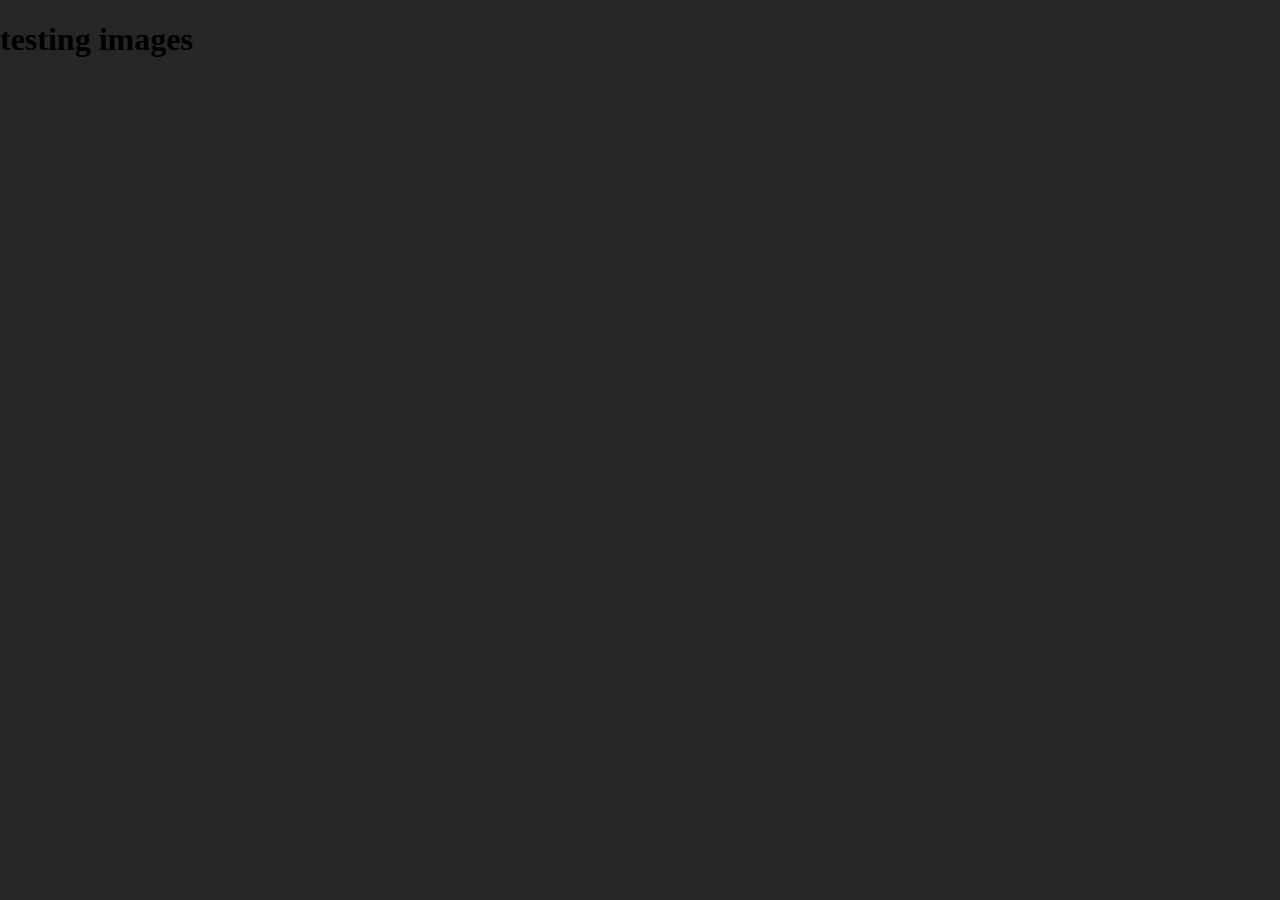
==== day4_6/about.html @ 4a20303f "image transitions css" ====
<!DOCTYPE html>
<html>
<head>
    <meta charset = "utf-8" />
    <title> About Me </title>
    <link rel="stylesheet" href="styles_about.css">
</head>
<body>
  <div class = "wrapper">
    <h1> testing images</h1>
  <div class= "img-test" ></div>
</div>
</body>
</html>
---- day4_6/styles_about.css ----
body{
  margin:0;
  padding: 0;
  background: #262626;
}

.img-test{
  width: 1112px;
  height:584px;
  background-image: url(images/luffy.png);
  background-size: cover;
  background-repeat: no-repeat;

  transition: all 2s ease-in-out;
  /* support for other browsers */
  -webkit-transition: all 2s ease-in-out;
  -moz-transition: all 2s ease-in-out;
  -o-transition: all 2s ease-in-out;
}

.img-test:hover{
  background-image: url(images/sanji.png);
}
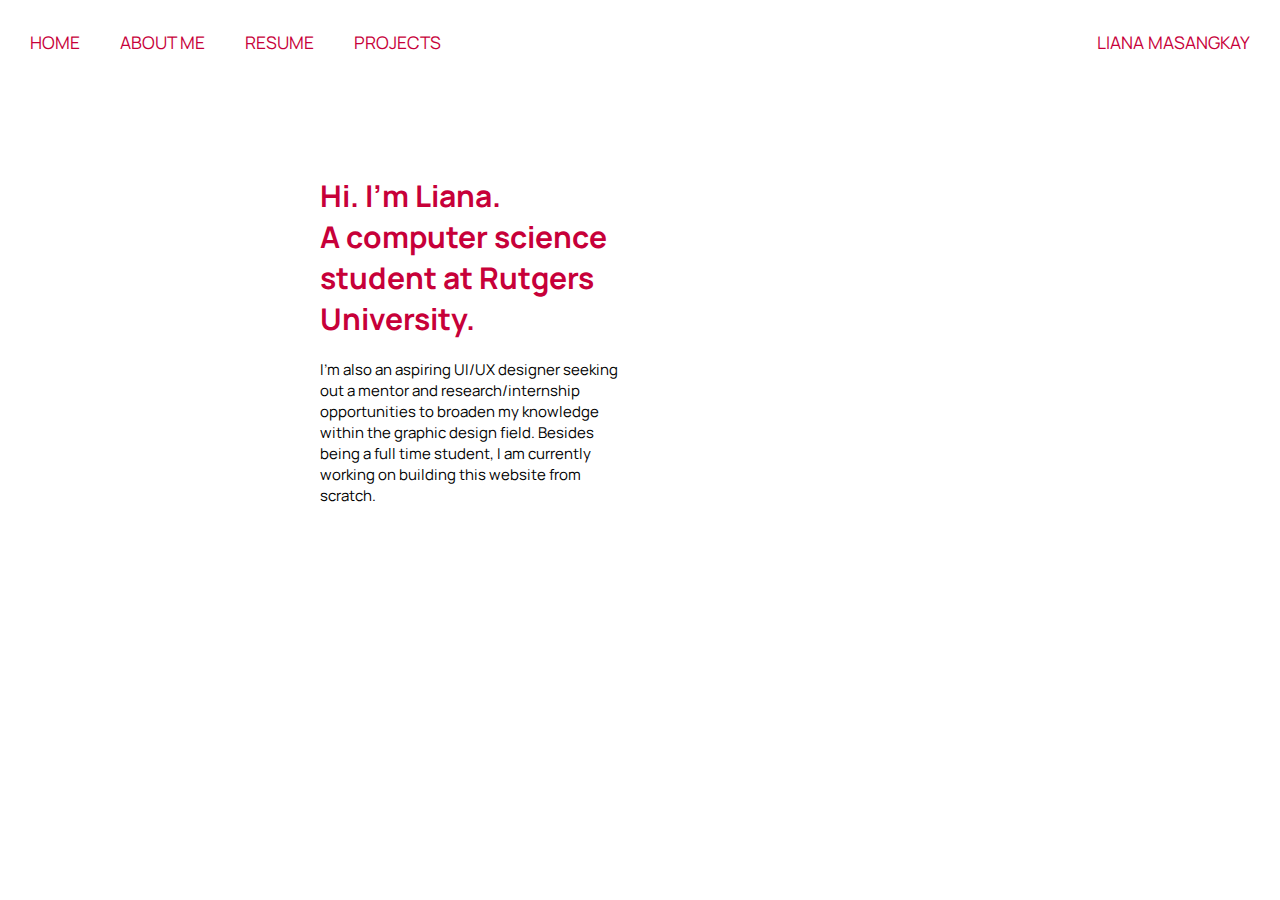
==== commit 3782c320: "about page" ====
--- a/day4_6/about.html
+++ b/day4_6/about.html
@@ -3,12 +3,58 @@
 <head>
     <meta charset = "utf-8" />
     <title> About Me </title>
+    <!-- <link rel="preconnect" href="https://fonts.gstatic.com">
+    <link href="https://fonts.googleapis.com/css2?family=Space+Grotesk:wght@300;400;500;600;700&display=swap" rel="stylesheet"> -->
+    <!-- <link rel="preconnect" href="https://fonts.gstatic.com">
+    <link href="https://fonts.googleapis.com/css2?family=Rubik:ital,wght@0,300;0,400;0,500;0,600;0,700;0,800;0,900;1,300;1,400;1,500;1,600;1,700;1,800;1,900&display=swap" rel="stylesheet"> -->
+    <!-- <link rel="preconnect" href="https://fonts.gstatic.com">
+    <link href="https://fonts.googleapis.com/css2?family=Lora:ital,wght@0,400;0,500;0,600;0,700;1,400;1,500;1,600;1,700&family=Raleway:ital,wght@0,100;0,200;0,300;0,400;0,500;0,600;0,700;0,800;0,900;1,100;1,200;1,300;1,400;1,500;1,600;1,700;1,800;1,900&display=swap" rel="stylesheet"> -->
+    <link rel="preconnect" href="https://fonts.gstatic.com">
+    <link href="https://fonts.googleapis.com/css2?family=Manrope:wght@200;300;400;500;600;700;800&display=swap" rel="stylesheet">
     <link rel="stylesheet" href="styles_about.css">
 </head>
 <body>
-  <div class = "wrapper">
-    <h1> testing images</h1>
-  <div class= "img-test" ></div>
-</div>
+  <div class = "container">
+    <div class="nav-wrapper">
+      <div class="left-side">
+        <div class="nav-link-wrapper">
+          <a href="index.html">Home</a>
+        </div>
+
+        <div class="nav-link-wrapper">
+            <a href="about.html">About Me</a>
+        </div>
+
+        <div class="nav-link-wrapper">
+            <a href="resume.html">Resume</a>
+          </div>
+
+        <div class="nav-link-wrapper">
+            <a href="projects.html">Projects</a>
+        </div>
+      </div>
+
+
+      <div class="right-side">
+        <div class="name">
+          LIANA MASANGKAY
+        </div>
+      </div>
+    </div>
+
+    <div class= "flexbox-container" >
+        <div class="flexbox-item textbox">
+          <h1>Hi. I’m Liana.
+            <br>A computer science student at Rutgers University.</br>
+          </h1>
+          <p> <span> I’m also an aspiring UI/UX designer seeking out a mentor and research/internship opportunities to broaden my knowledge within the graphic design field.  Besides being a full time student, I am currently working on building this website from scratch.</span></p>
+        </div>
+        <div class="flexbox-item picture-box">
+        </div>
+    </div>
+
+
+    </div>
+  </div>
 </body>
 </html>
--- a/day4_6/styles_about.css
+++ b/day4_6/styles_about.css
@@ -1,9 +1,100 @@
 body{
   margin:0;
   padding: 0;
-  background: #262626;
+  /* background: #252525; */
+  font-family: 'Manrope', sans-serif;
+  font-size: 15px;
 }
 
+/* MASTER STYLES */
+body{
+  margin: 0px;
+}
+
+.container{
+  display: grid;
+  grid-template-columns: 1fr; /*100 percent; fractional unit go from end to end*/
+}
+
+.nav-wrapper {
+  display: flex;
+  justify-content: space-between;
+  padding: 30px;
+  font-size: 14px;
+}
+
+.left-side{
+  display: flex;
+}
+
+/* NAVIGATION STYLES */
+.nav-wrapper > .left-side > div { /*gets divs under nav wrapper */
+  margin-right: 40px;
+  font-size: 1.25em;
+  text-transform: uppercase; /* converts uppercase, lowercase*/
+}
+
+.nav-link-wrapper{ /* animation 1*/
+  height: 22 px;
+  border-bottom: 1px solid transparent;
+  transition: border-bottom 0.5s;
+}
+
+.nav-link-wrapper a{ /* animation 2: color; inside nav link wrapper, grab a link */
+  color: #c70039; /*  teal*/
+  text-decoration: none;
+  transition: color 0.5s;
+}
+
+
+.nav-link-wrapper a:hover{ /*pseudo states, allows hover to animate*/
+  color: #c0e218;
+}
+
+.name{
+  color: #c70039;
+  font-size: 1.25em;
+}
+
+.flexbox-container{
+  display: flex;
+  flex-wrap: wrap;
+  justify-content:center;
+  align-items: center;
+  align-content: center;
+  /* flex-direction: column; */
+}
+
+.flexbox-item{
+  color: #c70039;
+  width: 600px;
+  margin:20px;
+  border: 3px;
+  /* background-color: #c70039; */
+}
+
+.textbox{
+  min-height: 300px;
+  width: 300px;
+  padding:50px;
+  /* flex-grow: 1; */
+}
+.textbox span{
+  font-size: 15px;
+  color: black;
+}
+
+.picture-box{
+    min-height: 450px;
+    width: 300px;
+    flex-shrink: 0;
+    background-image: url(images/profile.jpg);
+    background-size:cover;
+    background-repeat: no-repeat;
+    background-position: center;
+}
+
+/*
 .img-test{
   width: 1112px;
   height:584px;
@@ -13,11 +104,11 @@
 
   transition: all 2s ease-in-out;
   /* support for other browsers */
-  -webkit-transition: all 2s ease-in-out;
+  /* -webkit-transition: all 2s ease-in-out;
   -moz-transition: all 2s ease-in-out;
   -o-transition: all 2s ease-in-out;
 }
 
 .img-test:hover{
   background-image: url(images/sanji.png);
-}
+}  */
